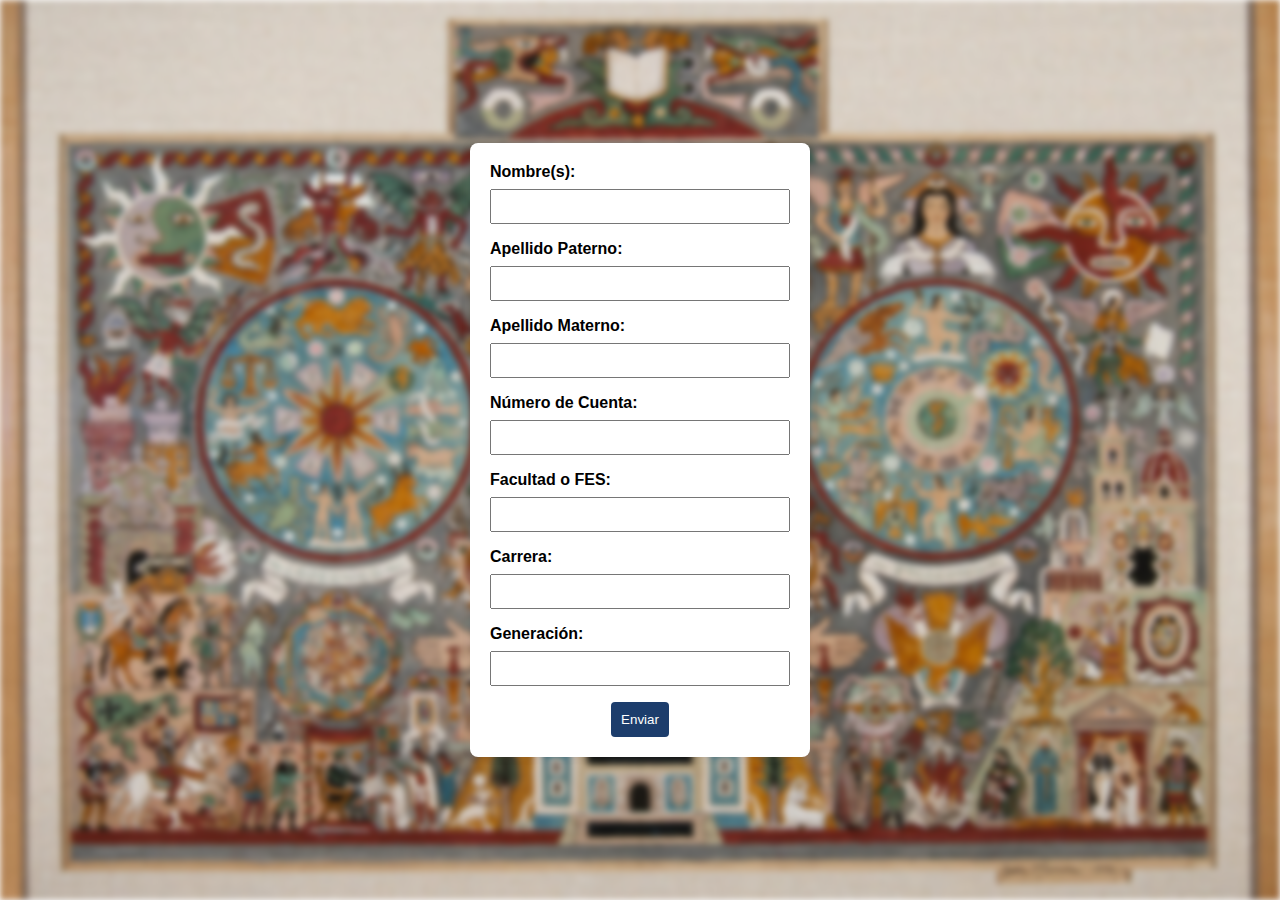
==== Formulario HTML Y CSS/index.html @ 5edcedab "COMMIT 1: Creacion del formulario usando HTML Y CSS" ====
<!DOCTYPE html>
<html lang="es">
<head>
    <meta charset="UTF-8">
    <meta name="viewport" content="width=device-width, initial-scale=1.0">
    <link rel="shortcut icon" href="media/LOGO UNAM.png" logo UNAM> 
    <link rel="stylesheet" href="media/estilos.css">
    <title>Formulario</title>
</head>
<body>

    <form>

        <label for="nombre">Nombre(s):</label>
        <input type="text" id="nombre" name="nombre" required>

        <label for="nombre">Apellido Paterno:</label>
        <input type="text" id="apellido_paterno" name="apellido_paterno" required>

        <label for="nombre">Apellido Materno:</label>
        <input type="text" id="apellido_materno" name="apellido_materno" required>

        <label for="numeroCuenta">Número de Cuenta:</label>
        <input type="text" id="numeroCuenta" name="numeroCuenta" required>

        <label for="facultad">Facultad o FES:</label>
        <input type="text" id="facultad" name="facultad" required>

        <label for="carrera">Carrera:</label>
        <input type="text" id="carrera" name="carrera" required>

        <label for="generacion">Generación:</label>
        <input type="text" id="generacion" name="generacion" required>

        <button type="submit">Enviar</button>
    </form>

</body>
</html>
---- Formulario HTML Y CSS/media/estilos.css ----
body {
    font-family: Arial, sans-serif;
    position: relative;
    margin: 0;
    padding: 0;
    display: flex;
    justify-content: center;
    align-items: center;
    height: 100vh;
}

body::before {
    content: "";
    position: absolute;
    top: 0;
    right: 0;
    bottom: 0;
    left: 0;
    background: url('bc.jpg') center/cover no-repeat; 
    filter: blur(3px); 
    z-index: -1; 
}

form {
    background-color: #fff;
    padding: 20px;
    border-radius: 8px;
    box-shadow: 0 0 10px rgba(0, 0, 0, 0.1);
    width: 300px;
    position: relative; 
    z-index: 1; 
    text-align: center; 
}

label {
    display: block;
    margin-bottom: 8px;
    font-weight: bold;
    text-align: left;
}

input {
    width: 100%;
    padding: 8px;
    margin-bottom: 16px;
    box-sizing: border-box;
}

button {
    background-color: #1c3d6c;
    color: #fff;
    padding: 10px;
    border: none;
    border-radius: 4px;
    cursor: pointer;
}

button:hover {
    background-color: #0e1e34;
}
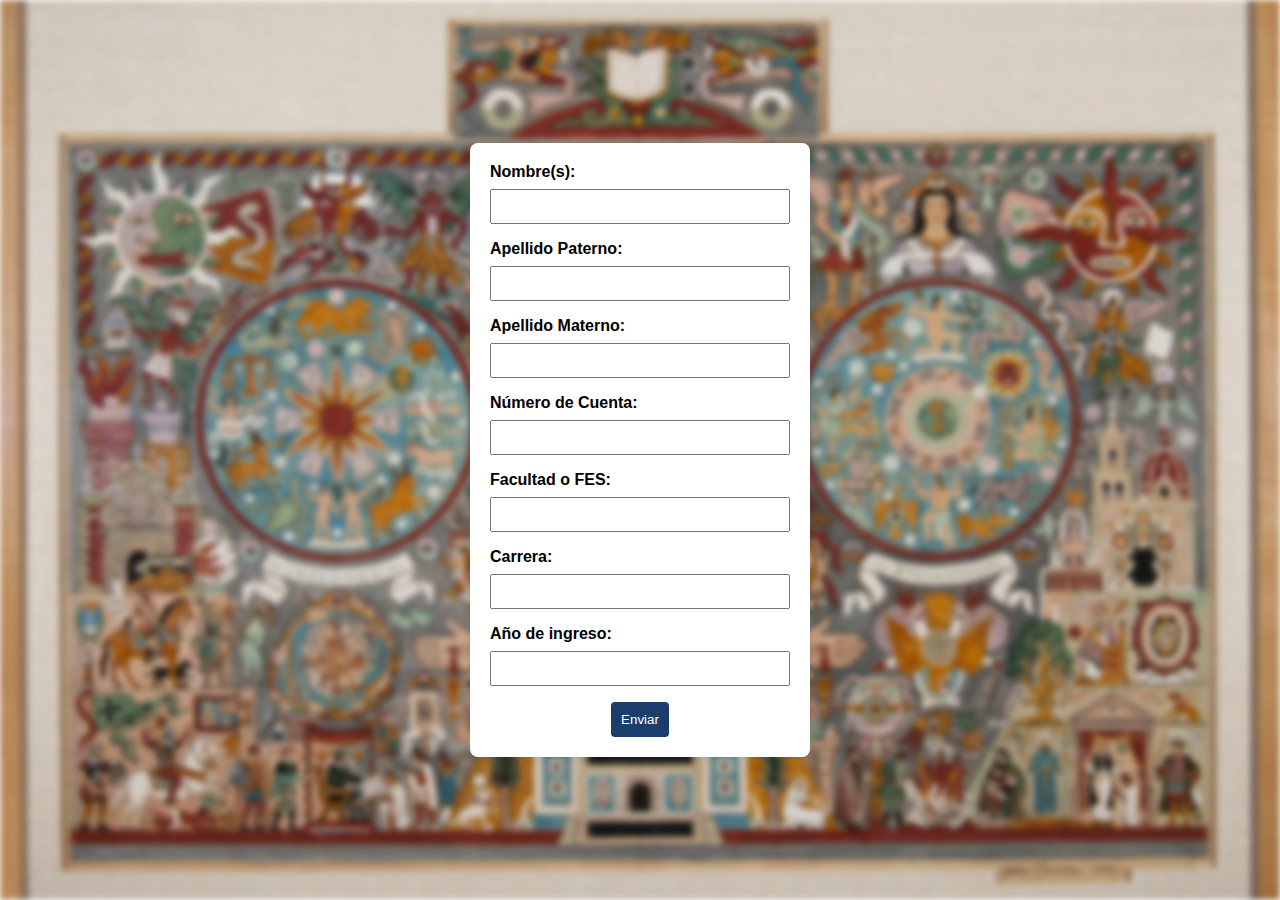
==== commit c1d17689: "COMMIT 3: Se realiza una modificacin al los archivos HTML Y PHP donde se cambia el label 'Generacion" ====
--- a/Formulario HTML Y CSS/index.html
+++ b/Formulario HTML Y CSS/index.html
@@ -29,8 +29,8 @@
         <label for="carrera">Carrera:</label>
         <input type="text" id="carrera" name="carrera" required>
 
-        <label for="generacion">Generación:</label>
-        <input type="text" id="generacion" name="generacion" required>
+        <label for="generacion">Año de ingreso:</label>
+        <input type="text" id="anio_ingreso" name="anio_ingreso" required>
 
         <button type="submit">Enviar</button>
     </form>
